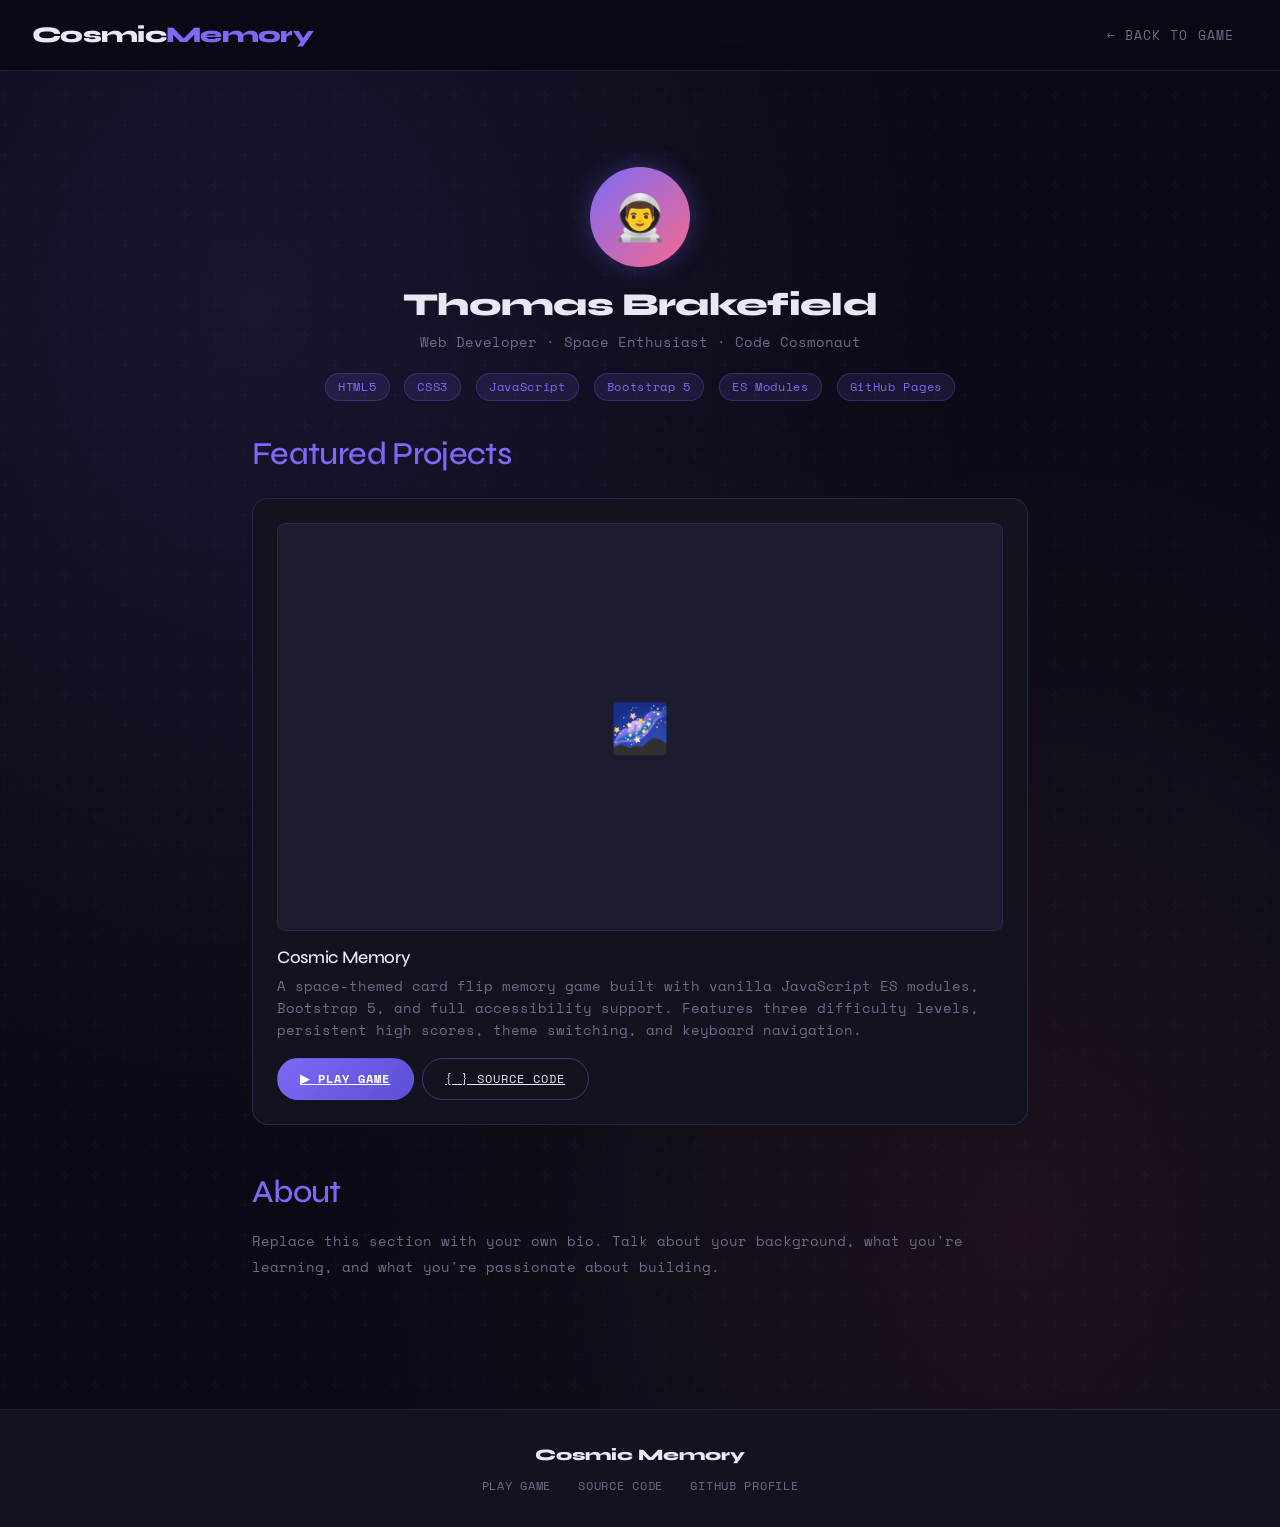
==== pages/profile.html @ fe3e12f2 "Add files via upload" ====
<!DOCTYPE html>
<html lang="en">
<head>
  <meta charset="UTF-8" />
  <meta name="viewport" content="width=device-width, initial-scale=1.0" />
  <title>Dev Profile — Cosmic Memory</title>

  <link rel="stylesheet"
    href="https://cdn.jsdelivr.net/npm/bootstrap@5.3.3/dist/css/bootstrap.min.css"
    integrity="sha384-QWTKZyjpPEjISv5WaRU9OFeRpok6YctnYmDr5pNlyT2bRjXh0JMhjY6hW+ALEwIH"
    crossorigin="anonymous" />
  <link rel="stylesheet" href="../styles/game.css" />

  <style>
    .profile-header {
      padding: 4rem 1rem 2rem;
      text-align: center;
    }
    .avatar {
      width: 100px;
      height: 100px;
      border-radius: 50%;
      background: linear-gradient(135deg, var(--color-accent), var(--color-accent2));
      display: flex;
      align-items: center;
      justify-content: center;
      font-size: 2.8rem;
      margin: 0 auto 1.2rem;
      box-shadow: var(--shadow-glow);
    }
    .project-card {
      background: var(--color-surface);
      border: 1px solid rgba(124,106,247,0.2);
      border-radius: var(--radius-card);
      padding: 1.5rem;
      transition: border-color var(--transition-base), transform var(--transition-base);
    }
    .project-card:hover {
      border-color: rgba(124,106,247,0.5);
      transform: translateY(-3px);
    }
    .project-card h3 {
      font-family: var(--font-display);
      font-size: 1.1rem;
      margin-bottom: 0.5rem;
    }
    .project-thumb {
      width: 100%;
      aspect-ratio: 16/9;
      object-fit: cover;
      border-radius: var(--radius-sm);
      margin-bottom: 1rem;
      background: var(--color-card);
      display: flex;
      align-items: center;
      justify-content: center;
      font-size: 3rem;
      border: 1px solid rgba(124,106,247,0.15);
    }
    .skill-badge {
      background: rgba(124,106,247,0.12);
      border: 1px solid rgba(124,106,247,0.25);
      border-radius: 999px;
      padding: 0.25rem 0.75rem;
      font-size: 0.72rem;
      color: var(--color-accent);
      display: inline-block;
      margin: 0.15rem;
      letter-spacing: 0.06em;
    }
  </style>
</head>

<body>
  <!-- Navbar -->
  <header>
    <nav class="navbar navbar-expand-md" aria-label="Main navigation">
      <div class="container-fluid px-3">
        <a class="navbar-brand" href="../index.html">Cosmic<span>Memory</span></a>
        <div>
          <a href="../index.html" class="nav-link d-inline">← Back to Game</a>
        </div>
      </div>
    </nav>
  </header>

  <main class="container" style="max-width:800px;padding-bottom:4rem;">

    <!-- Profile Header -->
    <section class="profile-header" aria-labelledby="profile-name">
      <div class="avatar" role="img" aria-label="Developer avatar">👨‍🚀</div>
      <h1 id="profile-name" style="font-size:2rem;font-weight:800;font-family:var(--font-display);">
        Thomas Brakefield
      </h1>
      <p style="color:var(--color-muted);font-size:0.85rem;margin-bottom:1rem;">
        Web Developer · Space Enthusiast · Code Cosmonaut
      </p>
      <div>
        <span class="skill-badge">HTML5</span>
        <span class="skill-badge">CSS3</span>
        <span class="skill-badge">JavaScript</span>
        <span class="skill-badge">Bootstrap 5</span>
        <span class="skill-badge">ES Modules</span>
        <span class="skill-badge">GitHub Pages</span>
      </div>
    </section>

    <!-- Project Card: Cosmic Memory -->
    <section aria-labelledby="projects-heading">
      <h2 id="projects-heading"
          style="font-family:var(--font-display);margin-bottom:1.5rem;color:var(--color-accent);">
        Featured Projects
      </h2>

      <div class="project-card">
        <!-- Thumbnail placeholder — replace with actual screenshot in /images/ -->
        <div class="project-thumb" aria-hidden="true">🌌</div>

        <h3>Cosmic Memory</h3>
        <p style="color:var(--color-muted);font-size:0.85rem;margin-bottom:1rem;">
          A space-themed card flip memory game built with vanilla JavaScript ES modules,
          Bootstrap 5, and full accessibility support. Features three difficulty levels,
          persistent high scores, theme switching, and keyboard navigation.
        </p>

        <div class="d-flex gap-2 flex-wrap">
          <a href="../index.html" class="btn-cosmic primary">
            <span>▶ Play Game</span>
          </a>
          <a href="https://github.com/YOUR_USERNAME/cosmic-memory"
             target="_blank" rel="noopener"
             class="btn-cosmic">
            <span>{ } Source Code</span>
          </a>
        </div>
      </div>

    </section>

    <!-- About -->
    <section style="margin-top:3rem;" aria-labelledby="about-heading">
      <h2 id="about-heading"
          style="font-family:var(--font-display);margin-bottom:1rem;color:var(--color-accent);">
        About
      </h2>
      <p style="color:var(--color-muted);font-size:0.88rem;line-height:1.9;">
        Replace this section with your own bio. Talk about your background,
        what you're learning, and what you're passionate about building.
      </p>
    </section>

  </main>

  <footer>
    <span class="footer-brand">Cosmic Memory</span>
    <div class="footer-links">
      <a href="../index.html">Play Game</a>
      <a href="https://github.com/YOUR_USERNAME/cosmic-memory" target="_blank" rel="noopener">Source Code</a>
      <a href="https://github.com/YOUR_USERNAME" target="_blank" rel="noopener">GitHub Profile</a>
    </div>
  </footer>

  <script src="https://cdn.jsdelivr.net/npm/bootstrap@5.3.3/dist/js/bootstrap.bundle.min.js"
    integrity="sha384-YvpcrYf0tY3lHB60NNkmXc4s9bIOgUxi8T/jzmtFpjouoVrNpEbtOdIBU77E4QFw"
    crossorigin="anonymous"></script>
</body>
</html>
---- styles/game.css ----
@import url('https://fonts.googleapis.com/css2?family=Space+Mono:ital,wght@0,400;0,700;1,400&family=Syne:wght@400;700;800&display=swap');

/* ── CSS Custom Properties ── */
:root {
  --color-bg:        #0a0a14;
  --color-surface:   #13131f;
  --color-card:      #1c1c2e;
  --color-card-face: #252540;
  --color-accent:    #7c6af7;
  --color-accent2:   #f76a8c;
  --color-accent3:   #6af7c8;
  --color-text:      #e8e8f4;
  --color-muted:     #6b6b8a;
  --color-success:   #4ade80;
  --color-warning:   #facc15;
  --spacing-sm:      0.5rem;
  --spacing-md:      1rem;
  --spacing-lg:      2rem;
  --spacing-xl:      3rem;
  --radius-card:     16px;
  --radius-sm:       8px;
  --transition-base: 0.25s ease;
  --shadow-glow:     0 0 24px rgba(124, 106, 247, 0.35);
  --shadow-card:     0 4px 20px rgba(0,0,0,0.5);
  --font-display:    'Syne', sans-serif;
  --font-mono:       'Space Mono', monospace;
}

/* ── Reset & Base ── */
*, *::before, *::after {
  box-sizing: border-box;
  margin: 0;
  padding: 0;
}

html {
  scroll-behavior: smooth;
}

body {
  background-color: var(--color-bg);
  color: var(--color-text);
  font-family: var(--font-mono);
  font-size: 1rem;
  line-height: 1.6;
  min-height: 100vh;
  background-image:
    radial-gradient(ellipse at 20% 20%, rgba(124,106,247,0.12) 0%, transparent 50%),
    radial-gradient(ellipse at 80% 80%, rgba(247,106,140,0.08) 0%, transparent 50%),
    url("data:image/svg+xml,%3Csvg width='60' height='60' viewBox='0 0 60 60' xmlns='http://www.w3.org/2000/svg'%3E%3Cg fill='none' fill-rule='evenodd'%3E%3Cg fill='%237c6af7' fill-opacity='0.03'%3E%3Cpath d='M36 34v-4h-2v4h-4v2h4v4h2v-4h4v-2h-4zm0-30V0h-2v4h-4v2h4v4h2V6h4V4h-4zM6 34v-4H4v4H0v2h4v4h2v-4h4v-2H6zM6 4V0H4v4H0v2h4v4h2V6h4V4H6z'/%3E%3C/g%3E%3C/g%3E%3C/svg%3E");
}

/* ── Typography ── */
h1, h2, h3, .display {
  font-family: var(--font-display);
  letter-spacing: -0.02em;
}

/* ── Navbar ── */
.navbar {
  background: rgba(10, 10, 20, 0.85) !important;
  backdrop-filter: blur(16px);
  -webkit-backdrop-filter: blur(16px);
  border-bottom: 1px solid rgba(124,106,247,0.2);
  padding: 0.75rem var(--spacing-md);
}

.navbar-brand {
  font-family: var(--font-display);
  font-weight: 800;
  font-size: 1.4rem;
  color: var(--color-text) !important;
  letter-spacing: -0.03em;
}

.navbar-brand span {
  color: var(--color-accent);
}

.nav-link {
  font-family: var(--font-mono);
  font-size: 0.8rem;
  color: var(--color-muted) !important;
  letter-spacing: 0.08em;
  text-transform: uppercase;
  padding: 0.5rem 0.9rem !important;
  border-radius: var(--radius-sm);
  transition: color var(--transition-base), background var(--transition-base);
}

.nav-link:hover,
.nav-link:focus {
  color: var(--color-text) !important;
  background: rgba(124,106,247,0.12);
}

.navbar-toggler {
  border-color: rgba(124,106,247,0.4);
}

.navbar-toggler-icon {
  background-image: url("data:image/svg+xml,%3csvg xmlns='http://www.w3.org/2000/svg' viewBox='0 0 30 30'%3e%3cpath stroke='rgba%28124, 106, 247, 0.9%29' stroke-linecap='round' stroke-miterlimit='10' stroke-width='2' d='M4 7h22M4 15h22M4 23h22'/%3e%3c/svg%3e");
}

/* ── Main Layout ── */
main {
  padding: var(--spacing-lg) var(--spacing-md);
  max-width: 1100px;
  margin: 0 auto;
}

/* ── Hero / Title Area ── */
.game-hero {
  text-align: center;
  padding: var(--spacing-lg) 0 var(--spacing-md);
}

.game-hero h1 {
  font-size: clamp(2rem, 6vw, 4rem);
  font-weight: 800;
  background: linear-gradient(135deg, var(--color-text), var(--color-accent), var(--color-accent2));
  -webkit-background-clip: text;
  -webkit-text-fill-color: transparent;
  background-clip: text;
  margin-bottom: var(--spacing-sm);
}

.game-hero .tagline {
  color: var(--color-muted);
  font-size: 0.85rem;
  letter-spacing: 0.12em;
  text-transform: uppercase;
}

/* ── Stats Bar ── */
.stats-bar {
  display: flex;
  justify-content: center;
  gap: var(--spacing-md);
  flex-wrap: wrap;
  margin: var(--spacing-md) 0;
}

.stat-chip {
  background: var(--color-surface);
  border: 1px solid rgba(124,106,247,0.2);
  border-radius: 999px;
  padding: 0.4rem 1.1rem;
  font-size: 0.8rem;
  display: flex;
  align-items: center;
  gap: 0.4rem;
  transition: border-color var(--transition-base);
}

.stat-chip:hover {
  border-color: rgba(124,106,247,0.5);
}

.stat-chip .label {
  color: var(--color-muted);
  text-transform: uppercase;
  font-size: 0.65rem;
  letter-spacing: 0.1em;
}

.stat-chip .value {
  color: var(--color-accent);
  font-weight: 700;
}

/* aria-live region for score changes */
#live-announce {
  position: absolute;
  width: 1px;
  height: 1px;
  padding: 0;
  overflow: hidden;
  clip: rect(0,0,0,0);
  white-space: nowrap;
  border: 0;
}

/* ── Game Board ── */
#game-board {
  display: grid;
  gap: var(--spacing-md);
  margin: var(--spacing-lg) auto;
  max-width: 900px;
  /* columns set by JS based on difficulty */
}

/* ── Card Component ── */
.card-wrapper {
  perspective: 900px;
  aspect-ratio: 1;
  cursor: pointer;
}

.memory-card {
  position: relative;
  width: 100%;
  height: 100%;
  transform-style: preserve-3d;
  transition: transform 0.55s cubic-bezier(0.4, 0, 0.2, 1);
  border-radius: var(--radius-card);
}

/* Advanced selector: attribute selector for flipped state */
.memory-card[data-flipped="true"] {
  transform: rotateY(180deg);
}

.memory-card[data-matched="true"] {
  animation: matchPulse 0.6s ease forwards;
}

.card-back,
.card-front {
  position: absolute;
  inset: 0;
  border-radius: var(--radius-card);
  backface-visibility: hidden;
  -webkit-backface-visibility: hidden;
  display: flex;
  align-items: center;
  justify-content: center;
  box-shadow: var(--shadow-card);
}

/* Card back face */
.card-back {
  background: var(--color-card);
  border: 1px solid rgba(124,106,247,0.25);
  transition: border-color var(--transition-base), box-shadow var(--transition-base);
}

.card-back::before {
  content: '✦';
  font-size: clamp(1.4rem, 4vw, 2.2rem);
  color: rgba(124,106,247,0.4);
  transition: color var(--transition-base);
}

/* nth-child for alternating card back pattern */
.card-wrapper:nth-child(odd) .card-back::before {
  content: '✧';
  color: rgba(247,106,140,0.35);
}

.card-wrapper:hover .card-back {
  border-color: rgba(124,106,247,0.6);
  box-shadow: var(--shadow-glow);
}

.card-wrapper:hover .card-back::before {
  color: rgba(124,106,247,0.8);
}

/* Card front face */
.card-front {
  background: var(--color-card-face);
  border: 1px solid rgba(124,106,247,0.35);
  transform: rotateY(180deg);
  flex-direction: column;
  gap: 0.4rem;
}

.card-emoji {
  font-size: clamp(1.8rem, 5vw, 3rem);
  line-height: 1;
}

.card-label {
  font-size: clamp(0.55rem, 1.5vw, 0.75rem);
  color: var(--color-muted);
  text-align: center;
  letter-spacing: 0.06em;
  text-transform: uppercase;
  padding: 0 0.4rem;
}

/* Matched card state */
.memory-card[data-matched="true"] .card-front {
  border-color: var(--color-accent3);
  background: rgba(106, 247, 200, 0.08);
}

/* ── Animations ── */
@keyframes matchPulse {
  0%   { box-shadow: 0 0 0 0 rgba(106,247,200,0.6); }
  50%  { box-shadow: 0 0 0 14px rgba(106,247,200,0); }
  100% { box-shadow: 0 0 0 0 rgba(106,247,200,0); }
}

@keyframes cardReveal {
  from {
    opacity: 0;
    transform: scale(0.8) translateY(16px);
  }
  to {
    opacity: 1;
    transform: scale(1) translateY(0);
  }
}

.card-wrapper {
  animation: cardReveal 0.4s ease backwards;
}

/* Stagger card reveal using nth-child */
.card-wrapper:nth-child(1)  { animation-delay: 0.03s; }
.card-wrapper:nth-child(2)  { animation-delay: 0.06s; }
.card-wrapper:nth-child(3)  { animation-delay: 0.09s; }
.card-wrapper:nth-child(4)  { animation-delay: 0.12s; }
.card-wrapper:nth-child(5)  { animation-delay: 0.15s; }
.card-wrapper:nth-child(6)  { animation-delay: 0.18s; }
.card-wrapper:nth-child(7)  { animation-delay: 0.21s; }
.card-wrapper:nth-child(8)  { animation-delay: 0.24s; }
.card-wrapper:nth-child(9)  { animation-delay: 0.27s; }
.card-wrapper:nth-child(10) { animation-delay: 0.30s; }
.card-wrapper:nth-child(11) { animation-delay: 0.33s; }
.card-wrapper:nth-child(12) { animation-delay: 0.36s; }
.card-wrapper:nth-child(13) { animation-delay: 0.39s; }
.card-wrapper:nth-child(14) { animation-delay: 0.42s; }
.card-wrapper:nth-child(15) { animation-delay: 0.45s; }
.card-wrapper:nth-child(16) { animation-delay: 0.48s; }
.card-wrapper:nth-child(17) { animation-delay: 0.51s; }
.card-wrapper:nth-child(18) { animation-delay: 0.54s; }
.card-wrapper:nth-child(19) { animation-delay: 0.57s; }
.card-wrapper:nth-child(20) { animation-delay: 0.60s; }

/* ── Reduced motion ── */
@media (prefers-reduced-motion: reduce) {
  .memory-card {
    transition: none;
  }
  .card-wrapper {
    animation: none;
  }
  .memory-card[data-matched="true"] {
    animation: none;
    outline: 3px solid var(--color-accent3);
  }
  * {
    transition-duration: 0.01ms !important;
    animation-duration: 0.01ms !important;
  }
}

/* ── Controls ── */
.controls {
  display: flex;
  justify-content: center;
  gap: var(--spacing-sm);
  flex-wrap: wrap;
  margin-bottom: var(--spacing-lg);
}

.btn-cosmic {
  font-family: var(--font-mono);
  font-size: 0.78rem;
  letter-spacing: 0.08em;
  text-transform: uppercase;
  padding: 0.65rem 1.4rem;
  border-radius: 999px;
  border: 1px solid rgba(124,106,247,0.4);
  background: transparent;
  color: var(--color-text);
  cursor: pointer;
  transition: all var(--transition-base);
  position: relative;
  overflow: hidden;
}

.btn-cosmic::before {
  content: '';
  position: absolute;
  inset: 0;
  background: linear-gradient(135deg, var(--color-accent), var(--color-accent2));
  opacity: 0;
  transition: opacity var(--transition-base);
}

.btn-cosmic:hover::before,
.btn-cosmic:focus::before {
  opacity: 0.15;
}

.btn-cosmic:hover,
.btn-cosmic:focus {
  border-color: var(--color-accent);
  box-shadow: 0 0 16px rgba(124,106,247,0.3);
  outline: none;
}

.btn-cosmic:focus-visible {
  outline: 2px solid var(--color-accent);
  outline-offset: 3px;
}

.btn-cosmic span {
  position: relative;
  z-index: 1;
}

.btn-cosmic.primary {
  background: linear-gradient(135deg, var(--color-accent), #5b4fd4);
  border-color: transparent;
  color: #fff;
  font-weight: 700;
}

.btn-cosmic.primary::before {
  display: none;
}

.btn-cosmic.primary:hover {
  background: linear-gradient(135deg, #9588ff, var(--color-accent));
  transform: translateY(-1px);
  box-shadow: 0 6px 24px rgba(124,106,247,0.45);
}

/* ── Modal Customization ── */
.modal-content {
  background: var(--color-surface);
  border: 1px solid rgba(124,106,247,0.3);
  border-radius: var(--radius-card);
  color: var(--color-text);
}

.modal-header {
  border-bottom: 1px solid rgba(124,106,247,0.2);
}

.modal-footer {
  border-top: 1px solid rgba(124,106,247,0.2);
}

.modal-title {
  font-family: var(--font-display);
  font-weight: 800;
}

.btn-close {
  filter: invert(1);
}

/* ── Settings Form ── */
.settings-form label {
  font-size: 0.78rem;
  letter-spacing: 0.06em;
  text-transform: uppercase;
  color: var(--color-muted);
  margin-bottom: 0.3rem;
  display: block;
}

/* Adjacent sibling: label + input */
.settings-form label + input,
.settings-form label + select {
  border: 1px solid rgba(124,106,247,0.3);
  background: var(--color-card);
  color: var(--color-text);
  border-radius: var(--radius-sm);
  padding: 0.55rem 0.85rem;
  font-family: var(--font-mono);
  font-size: 0.85rem;
  width: 100%;
  transition: border-color var(--transition-base);
}

.settings-form label + input:focus,
.settings-form label + select:focus {
  outline: none;
  border-color: var(--color-accent);
  box-shadow: 0 0 0 3px rgba(124,106,247,0.2);
}

.settings-form select option {
  background: var(--color-card);
  color: var(--color-text);
}

/* Constraint Validation styling */
.settings-form input:invalid:not(:placeholder-shown),
.settings-form input.was-validated:invalid {
  border-color: var(--color-accent2);
}

.settings-form input:valid:not(:placeholder-shown) {
  border-color: var(--color-accent3);
}

.invalid-feedback {
  color: var(--color-accent2);
  font-size: 0.72rem;
  margin-top: 0.25rem;
  display: none;
}

.was-validated ~ .invalid-feedback,
.field-error .invalid-feedback {
  display: block;
}

/* ── Progress Bar ── */
.progress-section {
  margin: var(--spacing-md) auto;
  max-width: 500px;
  text-align: center;
}

.progress-label {
  font-size: 0.75rem;
  color: var(--color-muted);
  letter-spacing: 0.1em;
  text-transform: uppercase;
  margin-bottom: 0.4rem;
}

.progress {
  background: var(--color-card);
  border-radius: 999px;
  height: 8px;
  overflow: hidden;
}

.progress-bar {
  background: linear-gradient(90deg, var(--color-accent), var(--color-accent2));
  transition: width 0.4s ease;
  border-radius: 999px;
}

/* ── Win Screen (Toast-like overlay) ── */
#win-toast {
  position: fixed;
  bottom: var(--spacing-lg);
  left: 50%;
  transform: translateX(-50%) translateY(120px);
  background: var(--color-surface);
  border: 1px solid var(--color-accent3);
  border-radius: var(--radius-card);
  padding: var(--spacing-md) var(--spacing-lg);
  text-align: center;
  z-index: 1050;
  min-width: 280px;
  box-shadow: 0 8px 40px rgba(106,247,200,0.2);
  transition: transform 0.5s cubic-bezier(0.34, 1.56, 0.64, 1);
}

#win-toast.show {
  transform: translateX(-50%) translateY(0);
}

#win-toast h2 {
  font-family: var(--font-display);
  font-size: 1.6rem;
  color: var(--color-accent3);
  margin-bottom: 0.3rem;
}

#win-toast p {
  font-size: 0.82rem;
  color: var(--color-muted);
}

/* ── High Score Badge ── */
.high-score-badge {
  display: inline-flex;
  align-items: center;
  gap: 0.35rem;
  background: rgba(250,204,21,0.1);
  border: 1px solid rgba(250,204,21,0.35);
  border-radius: 999px;
  padding: 0.25rem 0.85rem;
  font-size: 0.75rem;
  color: var(--color-warning);
  letter-spacing: 0.06em;
}

/* ── Instructions Section ── */
.instructions {
  background: var(--color-surface);
  border: 1px solid rgba(124,106,247,0.15);
  border-radius: var(--radius-card);
  padding: var(--spacing-lg);
  margin: var(--spacing-lg) 0;
}

.instructions h2 {
  font-size: 1.1rem;
  margin-bottom: var(--spacing-md);
  color: var(--color-accent);
}

/* Child combinator: direct li children */
.instructions > ol > li {
  padding: 0.3rem 0;
  color: var(--color-muted);
  font-size: 0.85rem;
}

.instructions > ol > li strong {
  color: var(--color-text);
}

/* ── Theme Variants ── */
body.theme-nebula {
  --color-accent:  #f76ac8;
  --color-accent2: #c86af7;
  --color-accent3: #f7a96a;
}

body.theme-aurora {
  --color-bg:      #020d0a;
  --color-surface: #071410;
  --color-card:    #0d1f1a;
  --color-accent:  #34d399;
  --color-accent2: #06b6d4;
  --color-accent3: #a3e635;
}

/* ── Footer ── */
footer {
  background: var(--color-surface);
  border-top: 1px solid rgba(124,106,247,0.15);
  padding: var(--spacing-lg) var(--spacing-md);
  text-align: center;
  margin-top: var(--spacing-xl);
}

footer a {
  color: var(--color-muted);
  font-size: 0.75rem;
  text-decoration: none;
  letter-spacing: 0.06em;
  text-transform: uppercase;
  margin: 0 0.6rem;
  transition: color var(--transition-base);
}

footer a:hover,
footer a:focus {
  color: var(--color-accent);
}

footer .footer-brand {
  font-family: var(--font-display);
  font-weight: 800;
  font-size: 1rem;
  color: var(--color-text);
  margin-bottom: var(--spacing-sm);
  display: block;
}

footer .footer-links {
  display: flex;
  justify-content: center;
  flex-wrap: wrap;
  gap: 0.25rem var(--spacing-sm);
  margin-top: var(--spacing-sm);
}

/* ── Focus Outlines (Keyboard Nav) ── */
:focus-visible {
  outline: 2px solid var(--color-accent);
  outline-offset: 3px;
}

.card-wrapper:focus-visible {
  outline: 2px solid var(--color-accent);
  outline-offset: 3px;
  border-radius: var(--radius-card);
}

/* ── Responsive ── */
@media (max-width: 576px) {
  .stats-bar {
    gap: var(--spacing-sm);
  }

  .stat-chip {
    font-size: 0.72rem;
    padding: 0.3rem 0.8rem;
  }
}
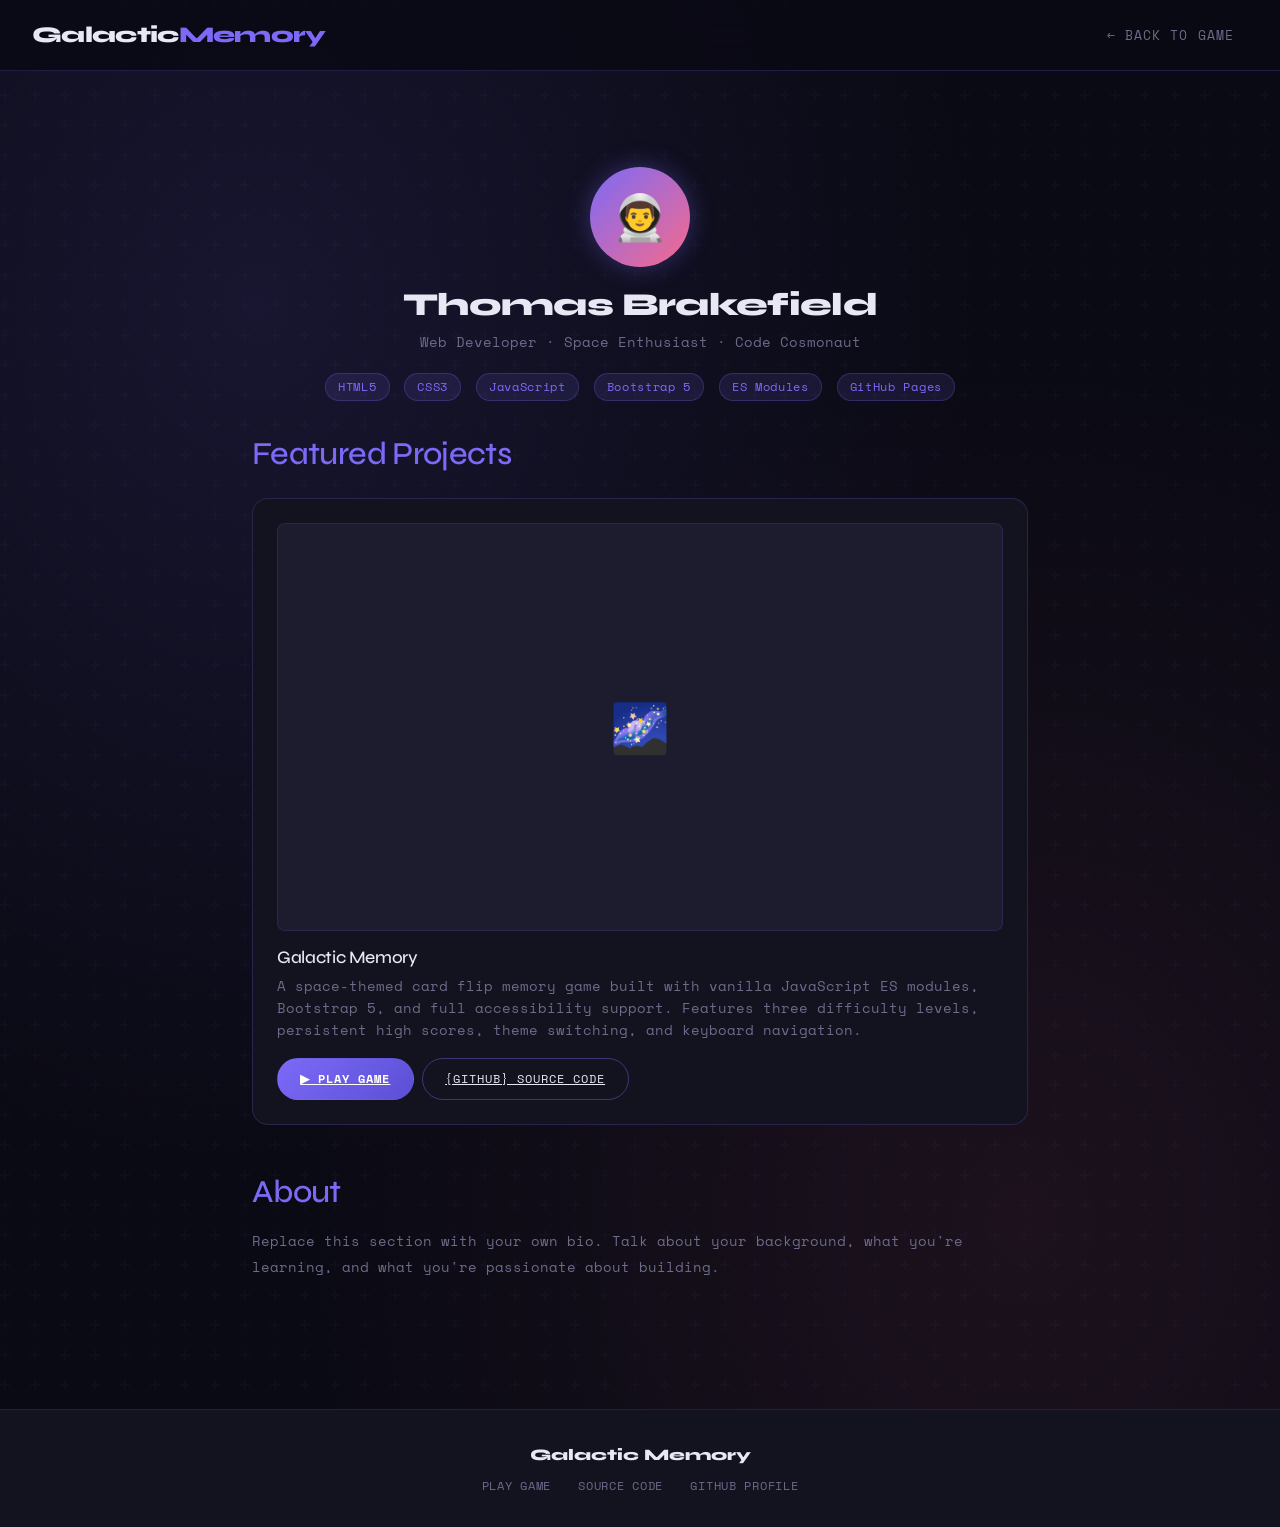
==== commit 3c7c6ffa: "Add files via upload" ====
--- a/pages/profile.html
+++ b/pages/profile.html
@@ -3,7 +3,7 @@
 <head>
   <meta charset="UTF-8" />
   <meta name="viewport" content="width=device-width, initial-scale=1.0" />
-  <title>Dev Profile — Cosmic Memory</title>
+  <title>Dev Profile — Galactic Memory</title>
 
   <link rel="stylesheet"
     href="https://cdn.jsdelivr.net/npm/bootstrap@5.3.3/dist/css/bootstrap.min.css"
@@ -76,7 +76,7 @@
   <header>
     <nav class="navbar navbar-expand-md" aria-label="Main navigation">
       <div class="container-fluid px-3">
-        <a class="navbar-brand" href="../index.html">Cosmic<span>Memory</span></a>
+        <a class="navbar-brand" href="../index.html">Galactic<span>Memory</span></a>
         <div>
           <a href="../index.html" class="nav-link d-inline">← Back to Game</a>
         </div>
@@ -105,7 +105,7 @@
       </div>
     </section>
 
-    <!-- Project Card: Cosmic Memory -->
+    <!-- Project Card: Galactic Memory -->
     <section aria-labelledby="projects-heading">
       <h2 id="projects-heading"
           style="font-family:var(--font-display);margin-bottom:1.5rem;color:var(--color-accent);">
@@ -116,7 +116,7 @@
         <!-- Thumbnail placeholder — replace with actual screenshot in /images/ -->
         <div class="project-thumb" aria-hidden="true">🌌</div>
 
-        <h3>Cosmic Memory</h3>
+        <h3>Galactic Memory</h3>
         <p style="color:var(--color-muted);font-size:0.85rem;margin-bottom:1rem;">
           A space-themed card flip memory game built with vanilla JavaScript ES modules,
           Bootstrap 5, and full accessibility support. Features three difficulty levels,
@@ -124,13 +124,13 @@
         </p>
 
         <div class="d-flex gap-2 flex-wrap">
-          <a href="../index.html" class="btn-cosmic primary">
+          <a href="../index.html" class="btn-galactic primary">
             <span>▶ Play Game</span>
           </a>
-          <a href="https://github.com/YOUR_USERNAME/cosmic-memory"
+          <a href="https://github.com/tcbrakefield2/galactic-memory-game"
              target="_blank" rel="noopener"
-             class="btn-cosmic">
-            <span>{ } Source Code</span>
+             class="btn-galactic">
+            <span>{GitHub} Source Code</span>
           </a>
         </div>
       </div>
@@ -152,11 +152,11 @@
   </main>
 
   <footer>
-    <span class="footer-brand">Cosmic Memory</span>
+    <span class="footer-brand">Galactic Memory</span>
     <div class="footer-links">
       <a href="../index.html">Play Game</a>
-      <a href="https://github.com/YOUR_USERNAME/cosmic-memory" target="_blank" rel="noopener">Source Code</a>
-      <a href="https://github.com/YOUR_USERNAME" target="_blank" rel="noopener">GitHub Profile</a>
+      <a href="https://github.com/tcbrakefield2/galactic-memory-game" target="_blank" rel="noopener">Source Code</a>
+      <a href="https://github.com/tcbrakefield2" target="_blank" rel="noopener">GitHub Profile</a>
     </div>
   </footer>
 
--- a/styles/game.css
+++ b/styles/game.css
@@ -358,7 +358,7 @@
   margin-bottom: var(--spacing-lg);
 }
 
-.btn-cosmic {
+.btn-galactic {
   font-family: var(--font-mono);
   font-size: 0.78rem;
   letter-spacing: 0.08em;
@@ -374,7 +374,7 @@
   overflow: hidden;
 }
 
-.btn-cosmic::before {
+.btn-galactic::before {
   content: '';
   position: absolute;
   inset: 0;
@@ -383,40 +383,40 @@
   transition: opacity var(--transition-base);
 }
 
-.btn-cosmic:hover::before,
-.btn-cosmic:focus::before {
+.btn-galactic:hover::before,
+.btn-galactic:focus::before {
   opacity: 0.15;
 }
 
-.btn-cosmic:hover,
-.btn-cosmic:focus {
+.btn-galactic:hover,
+.btn-galactic:focus {
   border-color: var(--color-accent);
   box-shadow: 0 0 16px rgba(124,106,247,0.3);
   outline: none;
 }
 
-.btn-cosmic:focus-visible {
+.btn-galactic:focus-visible {
   outline: 2px solid var(--color-accent);
   outline-offset: 3px;
 }
 
-.btn-cosmic span {
+.btn-galactic span {
   position: relative;
   z-index: 1;
 }
 
-.btn-cosmic.primary {
+.btn-galactic.primary {
   background: linear-gradient(135deg, var(--color-accent), #5b4fd4);
   border-color: transparent;
   color: #fff;
   font-weight: 700;
 }
 
-.btn-cosmic.primary::before {
+.btn-galactic.primary::before {
   display: none;
 }
 
-.btn-cosmic.primary:hover {
+.btn-galactic.primary:hover {
   background: linear-gradient(135deg, #9588ff, var(--color-accent));
   transform: translateY(-1px);
   box-shadow: 0 6px 24px rgba(124,106,247,0.45);
